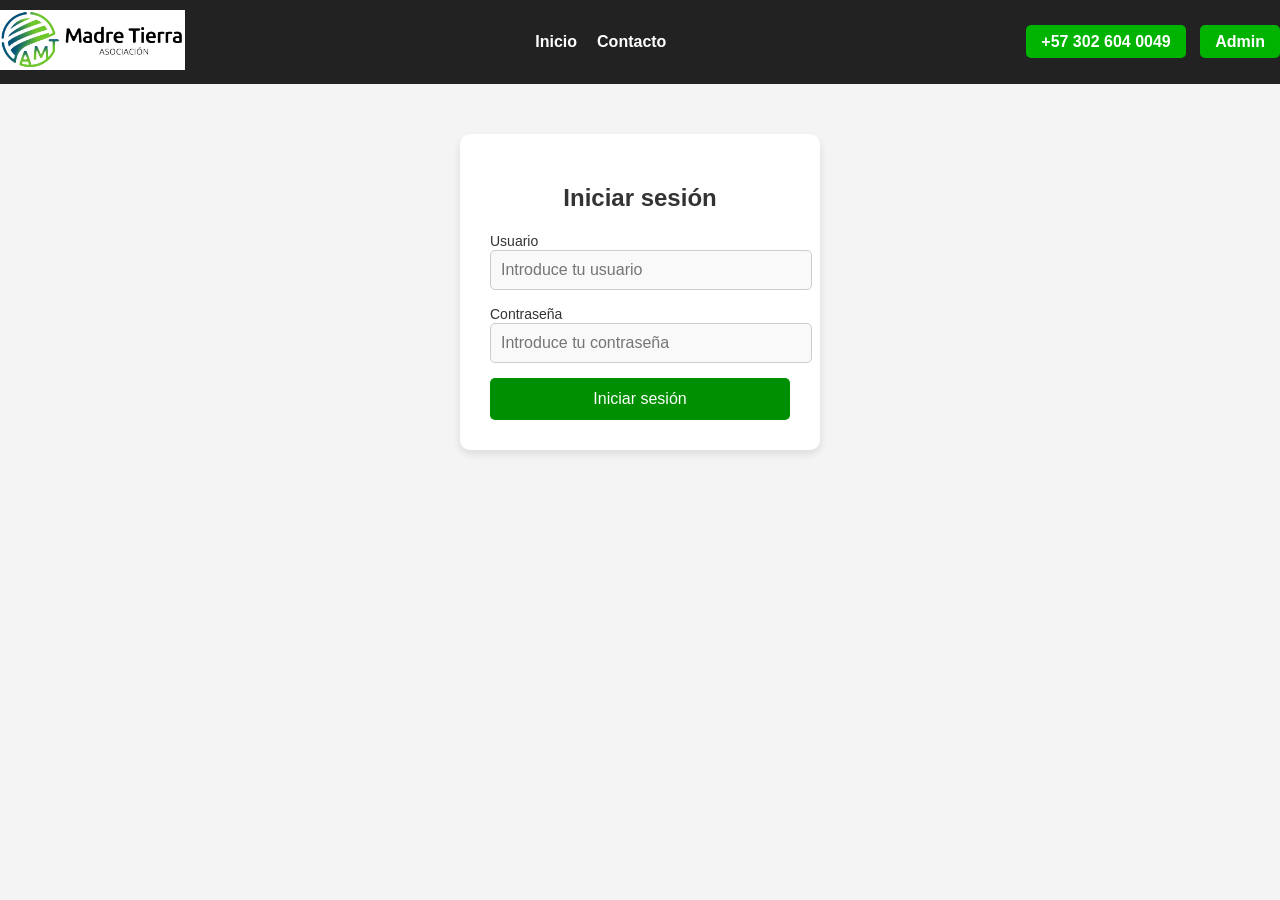
==== login/login.html @ 63d91403 "IMPLEMENTACION -IMPLEMENTACION VISTA LOGIN" ====
<!DOCTYPE html>
<html lang="es">

<head>
    <meta charset="UTF-8">
    <link rel="stylesheet" href="/css/login.css">
    <meta name="viewport" content="width=device-width, initial-scale=1.0">
    <title>Asociación Madre Tierra - Tienda</title>
</head>

<header>
    <div>
        <img src="/img/para banner.jpg" alt="Logo Madre Tierra">
    </div>
    <nav>
        <a href="#">Inicio</a>
        <a href="#">Contacto</a>
    </nav>
    <div class="cta-buttons">
        <a href="tel:+573026040049">+57 302 604 0049</a>
        <a href="tel:+573153056706">Admin</a>
    </div>
</header>

<!-- Contenedor del Login -->
<div class="login-container">
    <form class="login-form">
        <h2>Iniciar sesión</h2>
        <div class="input-group">
            <label for="username">Usuario</label>
            <input type="text" id="username" name="username" placeholder="Introduce tu usuario" required>
        </div>
        <div class="input-group">
            <label for="password">Contraseña</label>
            <input type="password" id="password" name="password" placeholder="Introduce tu contraseña" required>
        </div>
        <button type="submit" class="btn-login">Iniciar sesión</button>
    </form>
</div>
</body>

</html>
---- css/login.css ----
/* Estilo general */
body {
    font-family: Arial, sans-serif;
    margin: 0;
    padding: 0;
    background-color: #f4f4f4;
    display: flex;
    flex-direction: column;
    align-items: center;
}

/* Header */
header {
    background-color: #222;
    color: white;
    padding: 10px 20px;
    display: flex;
    align-items: center;
    justify-content: space-between;
    width: 100%;
}

header img {
    height: 60px;
}

nav {
    display: flex;
    align-items: center;
}

nav a {
    color: white;
    text-decoration: none;
    margin: 0 10px;
    font-weight: bold;
}

nav a:hover {
    color: #00b300;
}

.cta-buttons a {
    background-color: #00b300;
    color: white;
    padding: 8px 15px;
    text-decoration: none;
    border-radius: 5px;
    margin-left: 10px;
    font-weight: bold;
}

.cta-buttons a:hover {
    background-color: #008f00;
}

/* Contenedor del login */
.login-container {
    background-color: #fff;
    padding: 30px;
    border-radius: 10px;
    box-shadow: 0 4px 8px rgba(0, 0, 0, 0.1);
    width: 300px;
    margin-top: 50px;
    text-align: center;
}

/* Estilo del formulario de login */
.login-form h2 {
    margin-bottom: 20px;
    color: #333;
    font-size: 24px;
}

/* Estilo de los grupos de inputs */
.input-group {
    margin-bottom: 15px;
    text-align: left;
}

/* Estilo de las etiquetas */
.input-group label {
    font-size: 14px;
    color: #333;
}

/* Estilo de los campos de entrada */
.input-group input {
    width: 100%;
    padding: 10px;
    font-size: 16px;
    border: 1px solid #ccc;
    border-radius: 5px;
    background-color: #f9f9f9;
}

/* Estilo del botón de login */
.btn-login {
    width: 100%;
    padding: 12px;
    background-color: #008f00; /* Color del botón */
    color: white;
    border: none;
    border-radius: 5px;
    font-size: 16px;
    cursor: pointer;
    transition: background-color 0.3s ease;
}

/* Efecto de hover para el botón */
.btn-login:hover {
    background-color: #006400; /* Un verde más oscuro */
}

/* Estilo para que el login quede centrado en la página */
body {
    display: flex;
    flex-direction: column;
    align-items: center;
    justify-content: flex-start;
    min-height: 100vh;
}

/* Ajustes para pantallas pequeñas */
@media (max-width: 768px) {
    header {
        flex-direction: column;
        text-align: center;
    }
    .login-container {
        width: 90%; /* Hacer el login más ancho en pantallas pequeñas */
        padding: 20px;
    }
}
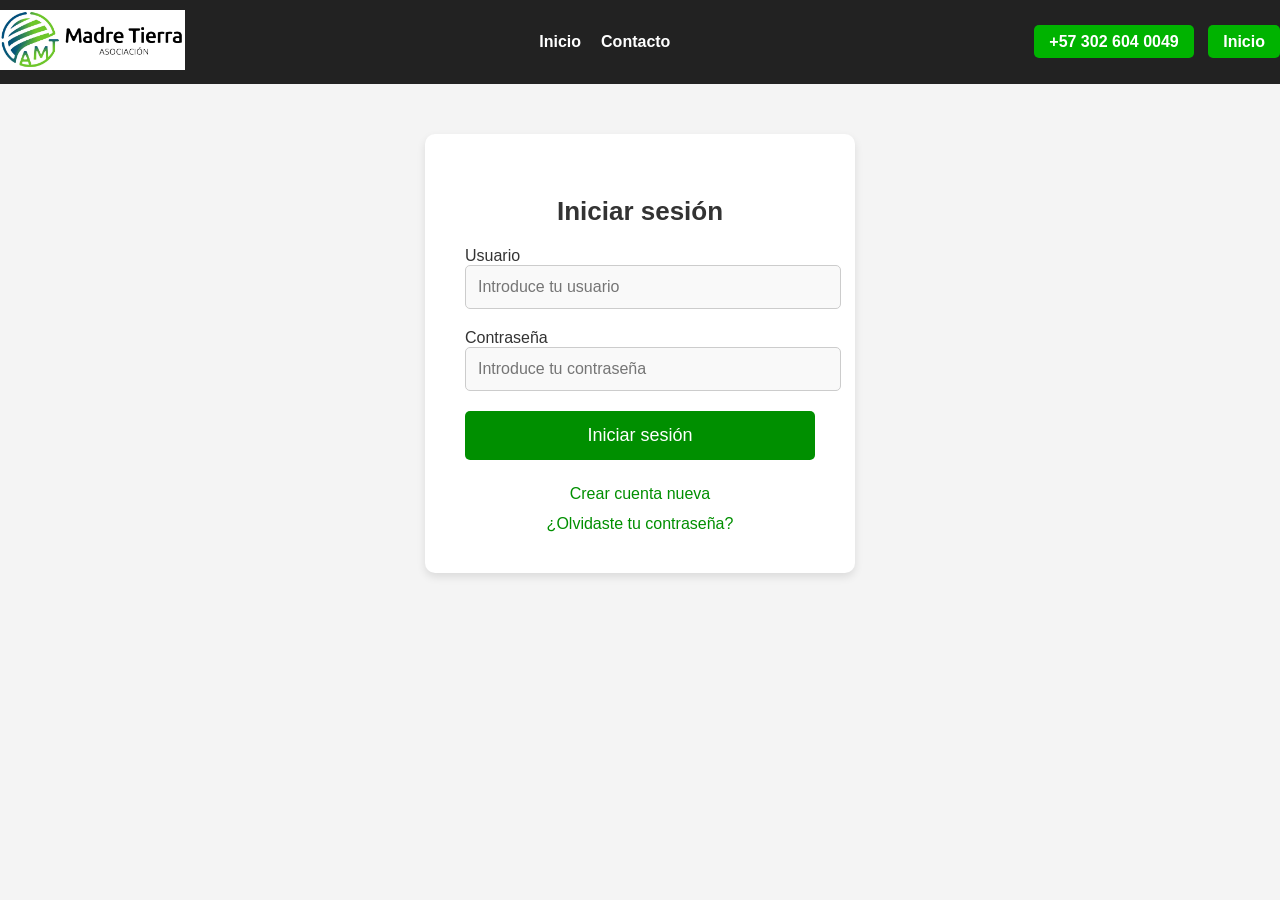
==== commit 22a35e73: "IMPLEMENTACION -Se realiza el registro de usuario" ====
--- a/login/login.html
+++ b/login/login.html
@@ -18,7 +18,7 @@
     </nav>
     <div class="cta-buttons">
         <a href="tel:+573026040049">+57 302 604 0049</a>
-        <a href="tel:+573153056706">Admin</a>
+        <a href="/index.html">Inicio</a>
     </div>
 </header>
 
@@ -35,8 +35,15 @@
             <input type="password" id="password" name="password" placeholder="Introduce tu contraseña" required>
         </div>
         <button type="submit" class="btn-login">Iniciar sesión</button>
+        
+        <!-- Botones para crear cuenta y recuperar contraseña -->
+        <div class="login-options">
+            <a href="registerUser.html" class="btn-create-account">Crear cuenta nueva</a>
+            <a href="#" class="btn-recover-password">¿Olvidaste tu contraseña?</a>
+        </div>
     </form>
 </div>
+
 </body>
 
-</html>+</html>
--- a/css/login.css
+++ b/css/login.css
@@ -57,10 +57,10 @@
 /* Contenedor del login */
 .login-container {
     background-color: #fff;
-    padding: 30px;
+    padding: 40px;
     border-radius: 10px;
     box-shadow: 0 4px 8px rgba(0, 0, 0, 0.1);
-    width: 300px;
+    width: 350px; /* Aumentamos el ancho */
     margin-top: 50px;
     text-align: center;
 }
@@ -69,26 +69,26 @@
 .login-form h2 {
     margin-bottom: 20px;
     color: #333;
-    font-size: 24px;
+    font-size: 26px; /* Hicimos el título un poco más grande */
 }
 
 /* Estilo de los grupos de inputs */
 .input-group {
-    margin-bottom: 15px;
+    margin-bottom: 20px; /* Aumentamos el margen */
     text-align: left;
 }
 
 /* Estilo de las etiquetas */
 .input-group label {
-    font-size: 14px;
+    font-size: 16px; /* Hicimos las etiquetas un poco más grandes */
     color: #333;
 }
 
 /* Estilo de los campos de entrada */
 .input-group input {
     width: 100%;
-    padding: 10px;
-    font-size: 16px;
+    padding: 12px; /* Aumentamos el padding */
+    font-size: 16px; /* Aumentamos el tamaño de fuente */
     border: 1px solid #ccc;
     border-radius: 5px;
     background-color: #f9f9f9;
@@ -97,12 +97,12 @@
 /* Estilo del botón de login */
 .btn-login {
     width: 100%;
-    padding: 12px;
+    padding: 14px; /* Aumentamos el padding */
     background-color: #008f00; /* Color del botón */
     color: white;
     border: none;
     border-radius: 5px;
-    font-size: 16px;
+    font-size: 18px; /* Aumentamos el tamaño de la fuente */
     cursor: pointer;
     transition: background-color 0.3s ease;
 }
@@ -112,13 +112,22 @@
     background-color: #006400; /* Un verde más oscuro */
 }
 
-/* Estilo para que el login quede centrado en la página */
-body {
+/* Estilo para los botones de crear cuenta y recuperar contraseña */
+.login-options {
+    margin-top: 25px; /* Aumentamos el margen */
     display: flex;
     flex-direction: column;
-    align-items: center;
-    justify-content: flex-start;
-    min-height: 100vh;
+    gap: 12px; /* Aumentamos el espacio entre los botones */
+}
+
+.login-options a {
+    color: #008f00;
+    font-size: 16px; /* Aumentamos el tamaño de la fuente */
+    text-decoration: none;
+}
+
+.login-options a:hover {
+    color: #006400;
 }
 
 /* Ajustes para pantallas pequeñas */
@@ -129,6 +138,6 @@
     }
     .login-container {
         width: 90%; /* Hacer el login más ancho en pantallas pequeñas */
-        padding: 20px;
+        padding: 25px; /* Ajustamos el padding para pantallas pequeñas */
     }
 }
